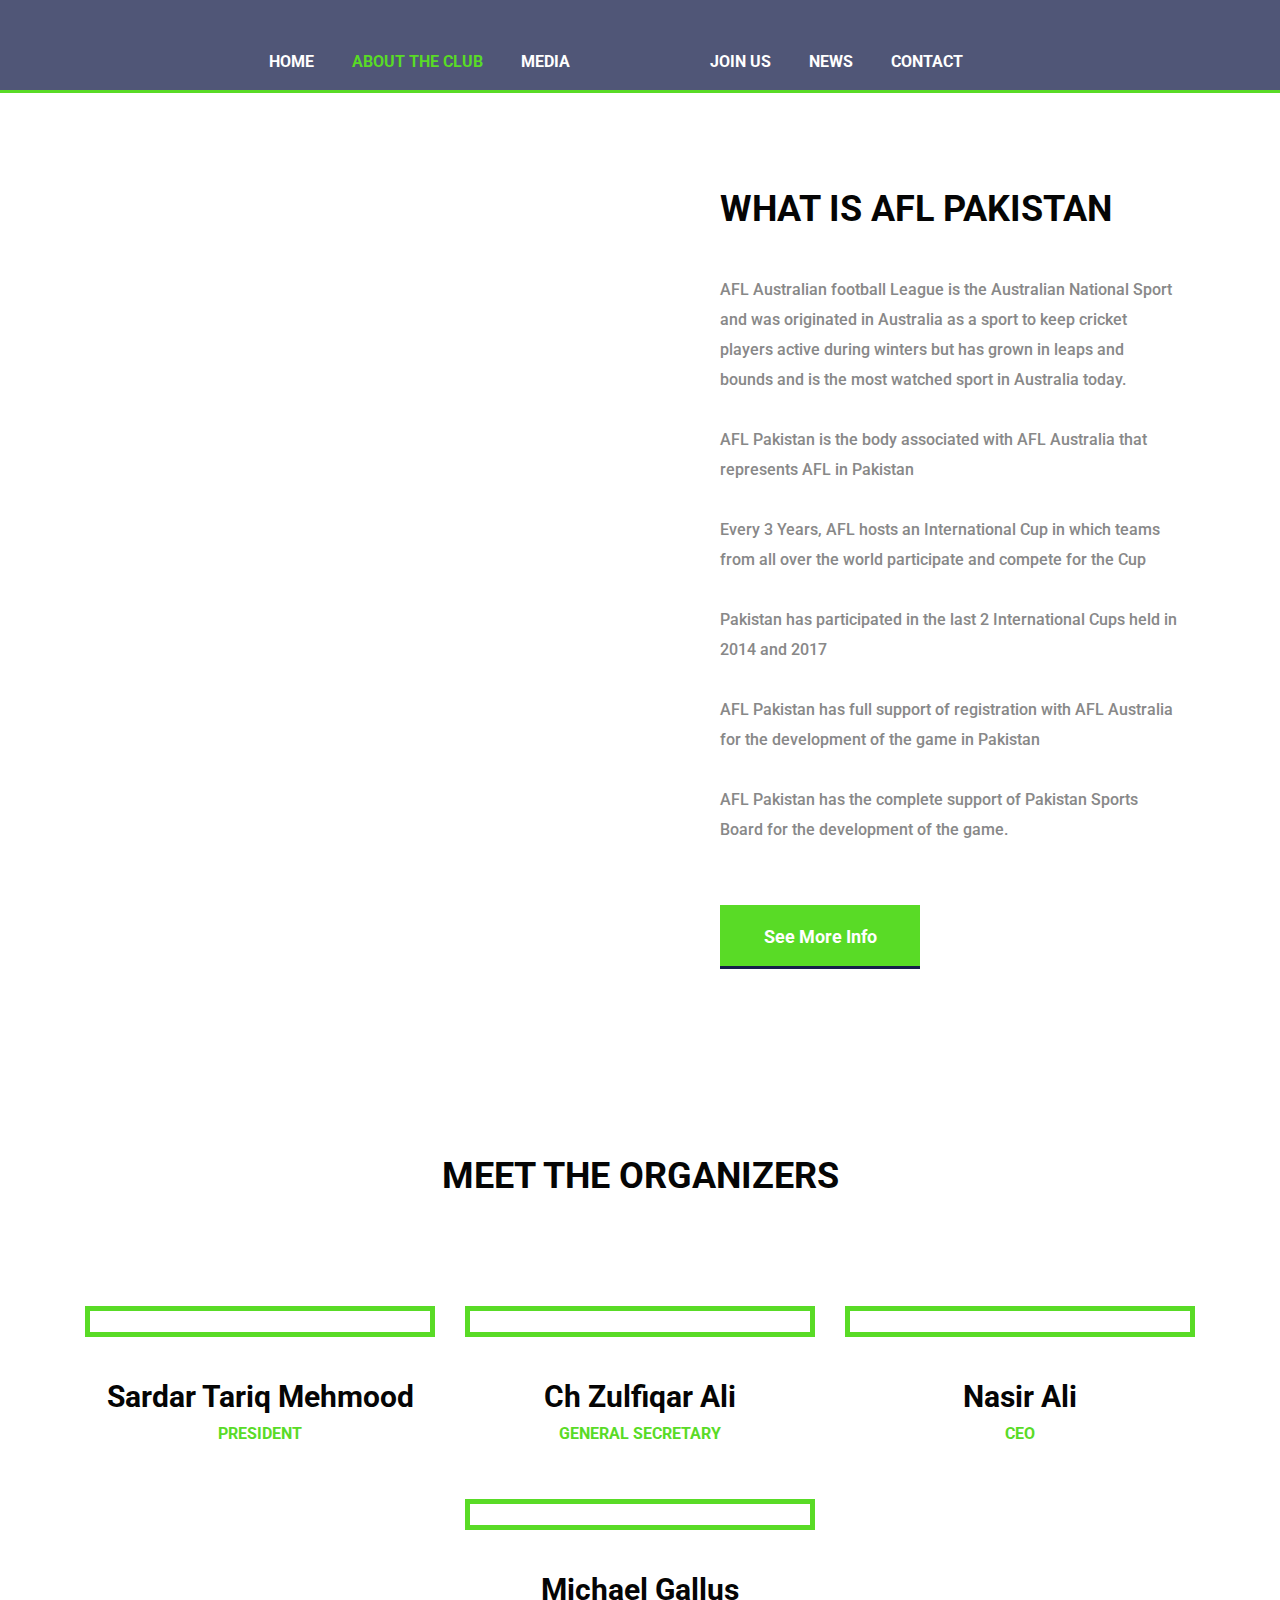
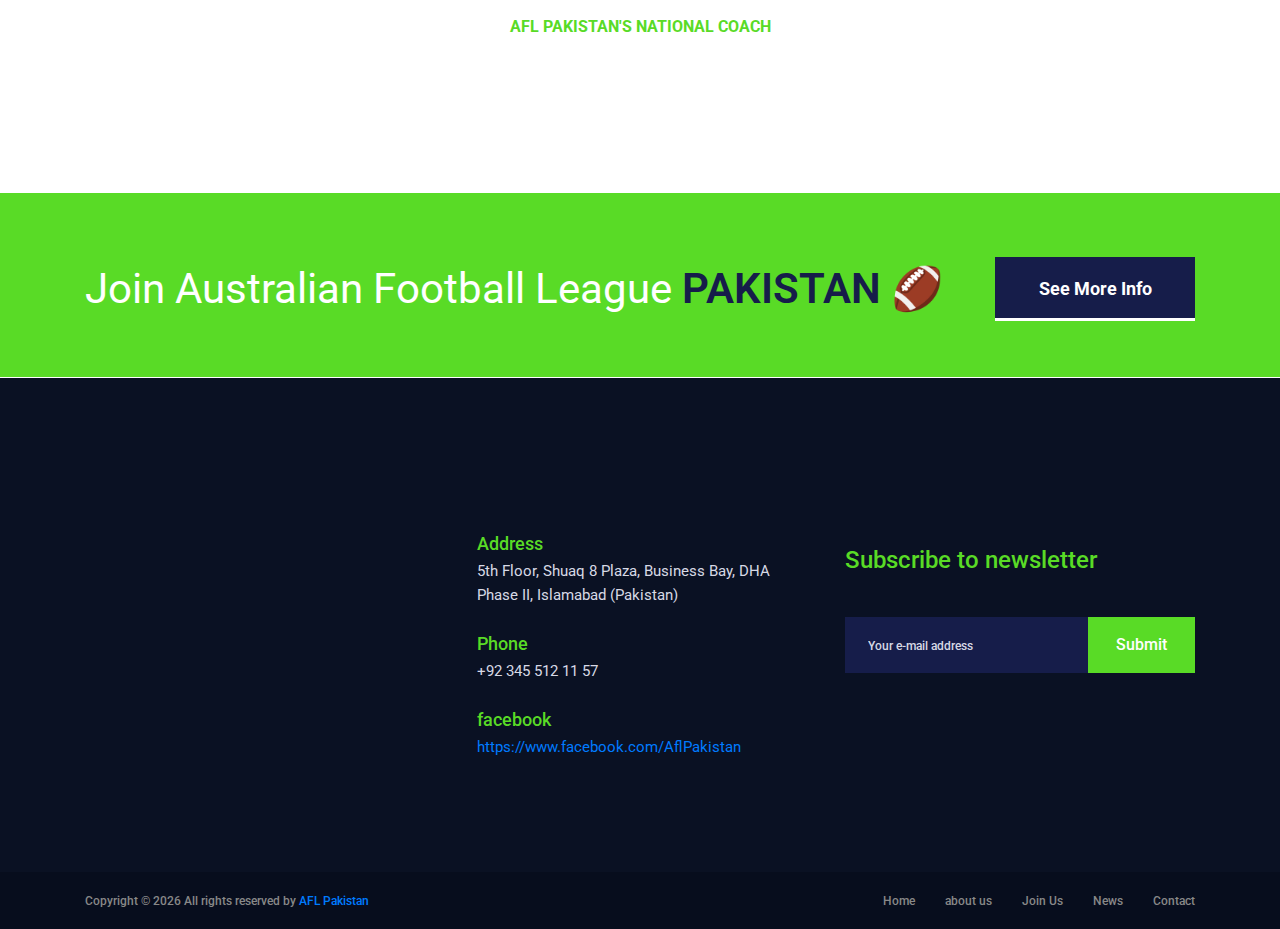
==== about.html @ e8c11c1a "files" ====
<!DOCTYPE html>
<html lang="en">
    <!-- Mirrored from preview.colorlib.com/theme/sportsteam/about.html by HTTrack Website Copier/3.x [XR&CO'2014], Mon, 10 Oct 2022 16:55:16 GMT -->

    <head>
        <title>About us | Pakistan Australian Football League</title>
        <meta charset="utf-8" />
        <meta http-equiv="X-UA-Compatible" content="IE=edge" />
        <meta name="description" content="Sports Team template project" />
        <meta name="viewport" content="width=device-width, initial-scale=1" />
        <link rel="stylesheet" type="text/css" href="styles/bootstrap-4.1.2/bootstrap.min.css" />
        <link href="plugins/font-awesome-4.7.0/css/font-awesome.min.css" rel="stylesheet" type="text/css" />
        <link rel="stylesheet" type="text/css" href="plugins/OwlCarousel2-2.3.4/owl.carousel.css" />
        <link rel="stylesheet" type="text/css" href="plugins/OwlCarousel2-2.3.4/owl.theme.default.css" />
        <link rel="stylesheet" type="text/css" href="plugins/OwlCarousel2-2.3.4/animate.css" />
        <link rel="stylesheet" type="text/css" href="styles/about.css" />
        <link rel="stylesheet" type="text/css" href="styles/about_responsive.css" />
        <script nonce="993f9130-88eb-4c44-8450-be09907231b8">
            ;(function (w, d) {
                !(function (a, e, t, r) {
                    a.zarazData = a.zarazData || {}
                    a.zarazData.executed = []
                    a.zaraz = {
                        deferred: [],
                        listeners: [],
                    }
                    a.zaraz.q = []
                    a.zaraz._f = function (e) {
                        return function () {
                            var t = Array.prototype.slice.call(arguments)
                            a.zaraz.q.push({
                                m: e,
                                a: t,
                            })
                        }
                    }
                    for (const e of ['track', 'set', 'debug']) a.zaraz[e] = a.zaraz._f(e)
                    a.zaraz.init = () => {
                        var t = e.getElementsByTagName(r)[0],
                            z = e.createElement(r),
                            n = e.getElementsByTagName('title')[0]
                        n && (a.zarazData.t = e.getElementsByTagName('title')[0].text)
                        a.zarazData.x = Math.random()
                        a.zarazData.w = a.screen.width
                        a.zarazData.h = a.screen.height
                        a.zarazData.j = a.innerHeight
                        a.zarazData.e = a.innerWidth
                        a.zarazData.l = a.location.href
                        a.zarazData.r = e.referrer
                        a.zarazData.k = a.screen.colorDepth
                        a.zarazData.n = e.characterSet
                        a.zarazData.o = new Date().getTimezoneOffset()
                        a.zarazData.q = []
                        for (; a.zaraz.q.length; ) {
                            const e = a.zaraz.q.shift()
                            a.zarazData.q.push(e)
                        }
                        z.defer = !0
                        for (const e of [localStorage, sessionStorage])
                            Object.keys(e || {})
                                .filter((a) => a.startsWith('_zaraz_'))
                                .forEach((t) => {
                                    try {
                                        a.zarazData['z_' + t.slice(7)] = JSON.parse(e.getItem(t))
                                    } catch {
                                        a.zarazData['z_' + t.slice(7)] = e.getItem(t)
                                    }
                                })
                        z.referrerPolicy = 'origin'
                        z.src = '../../cdn-cgi/zaraz/sd0d9.js?z=' + btoa(encodeURIComponent(JSON.stringify(a.zarazData)))
                        t.parentNode.insertBefore(z, t)
                    }
                    ;['complete', 'interactive'].includes(e.readyState) ? zaraz.init() : a.addEventListener('DOMContentLoaded', zaraz.init)
                })(w, d, 0, 'script')
            })
        </script>
    </head>

    <body>
        <div class="super_container">
            <header class="header position-absolute">
                <div class="header_content">
                    <div class="container">
                        <div class="row">
                            <div class="col">
                                <div class="main_nav_container_outer d-flex flex-row align-items-end justify-content-center trans_400">
                                    <nav class="main_nav">
                                        <div class="main_nav_container d-flex flex-row align-items-center justify-content-lg-start justify-content-center">
                                            <div>
                                                <div class="header_live">
                                                    <a href="#">
                                                        <div class="d-flex flex-row align-items-center justify-content-start">
                                                            <div>Lorem ipsum dolor sit amet, consectetur...</div>
                                                        </div>
                                                    </a>
                                                </div>
                                                <ul class="d-flex flex-row align-items-start justify-content-end">
                                                    <li><a href="index.html">home</a></li>
                                                    <li class="active"><a href="about.html">about the club</a></li>
                                                    <li><a href="media.html">media</a></li>
                                                </ul>
                                            </div>
                                            <div class="logo_container text-center">
                                                <div class="trans_200">
                                                    <a href="index.html"><img src="images/PAFL-logo.png" alt="" /></a>
                                                </div>
                                            </div>
                                            <div>
                                                <ul class="d-flex flex-row align-items-start justify-content-start">
                                                    <li><a href="join.html">Join Us</a></li>
                                                    <li><a href="blog.html">news</a></li>
                                                    <li><a href="contact.html">contact</a></li>
                                                </ul>
                                            </div>
                                        </div>
                                    </nav>
                                    <div class="hamburger">
                                        <i class="fa fa-bars trans_200"></i>
                                    </div>
                                </div>
                            </div>
                        </div>
                    </div>
                </div>
            </header>

            <div class="menu">
                <div class="menu_background">
                    <div class="menu_container d-flex flex-column align-items-end justify-content-start">
                        <div class="menu_close">x</div>
                        <div class="menu_user_area">
                            <ul class="d-flex flex-row align-items-start justify-content-end">
                                <li><a href="#">Sign up</a></li>
                                <li><a href="#">Sign in</a></li>
                            </ul>
                        </div>
                        <nav class="menu_nav">
                            <ul class="text-right">
                                <li><a href="index.html">home</a></li>
                                <li><a href="about.html">about the club</a></li>
                                <li><a href="media.html">media</a></li>
                                <li><a href="join.html">Join Us</a></li>
                                <li><a href="blog.html">news</a></li>
                                <li><a href="contact.html">contact</a></li>
                            </ul>
                        </nav>
                    </div>
                </div>
            </div>

            <div class="about mt-5">
                <div class="container pt-5">
                    <div class="row">
                        <div class="col-xl-6 order-xl-1 order-2">
                            <div class="about_image">
                                <div class="background_image" style="background-image: url(images/about\ image.jpeg); background-size: 100%"></div>
                                <img src="images/about image.jpeg" alt="" />
                            </div>
                        </div>

                        <div class="col-xl-6 order-xl-2 order-1">
                            <div class="about_content">
                                <div class="about_content_container">
                                    <div class="section_title_container">
                                        <div class="section_title">
                                            <h1>What is AFL Pakistan</h1>
                                        </div>
                                    </div>
                                    <div class="about_text">
                                        <p>AFL Australian football League is the Australian National Sport and was originated in Australia as a sport to keep cricket players active during winters but has grown in leaps and bounds and is the most watched sport in Australia today.</p>
                                        <p>AFL Pakistan is the body associated with AFL Australia that represents AFL in Pakistan</p>
                                        <p>Every 3 Years, AFL hosts an International Cup in which teams from all over the world participate and compete for the Cup</p>
                                        <p>Pakistan has participated in the last 2 International Cups held in 2014 and 2017</p>
                                        <p>AFL Pakistan has full support of registration with AFL Australia for the development of the game in Pakistan</p>
                                        <p>AFL Pakistan has the complete support of Pakistan Sports Board for the development of the game.</p>
                                    </div>
                                    <div class="button about_button"><a href="#">See More Info</a></div>
                                </div>
                            </div>
                        </div>
                    </div>
                </div>
            </div>

            <div class="team">
                <div class="container">
                    <div class="row">
                        <div class="col">
                            <div class="section_title_container text-center">
                                <div class="section_title">
                                    <h1>meet the organizers</h1>
                                </div>
                            </div>
                        </div>
                    </div>
                    <div class="row team_large_row justify-content-center">
                        <div class="col-lg-4">
                            <div class="team_large">
                                <div class="team_large_image" style="border: #59db26 solid 5px"><img src="images/President.jpeg" alt="" /></div>
                                <div class="team_large_content text-center">
                                    <div class="team_large_name"><a href="#">Sardar Tariq Mehmood </a></div>
                                    <div class="team_large_title">President</div>
                                </div>
                            </div>
                        </div>

                        <div class="col-lg-4">
                            <div class="team_large">
                                <div class="team_large_image" style="border: #59db26 solid 5px"><img src="images/Secretary.jpeg" alt="" /></div>
                                <div class="team_large_content text-center">
                                    <div class="team_large_name"><a href="#">Ch Zulfiqar Ali </a></div>
                                    <div class="team_large_title">General Secretary</div>
                                </div>
                            </div>
                        </div>
                        <div class="col-lg-4">
                            <div class="team_large">
                                <div class="team_large_image" style="border: #59db26 solid 5px"><img src="images/ceo.jpeg" alt="" /></div>
                                <div class="team_large_content text-center">
                                    <div class="team_large_name"><a href="#">Nasir Ali </a></div>
                                    <div class="team_large_title">CEO</div>
                                </div>
                            </div>
                        </div>
                        <div class="col-lg-4">
                            <div class="team_large">
                                <div class="team_large_image" style="border: #59db26 solid 5px"><img src="images/coch.jpeg" alt="" /></div>
                                <div class="team_large_content text-center">
                                    <div class="team_large_name"><a href="#">Michael Gallus</a></div>
                                    <div class="team_large_title">AFL Pakistan's National Coach</div>
                                </div>
                            </div>
                        </div>
                    </div>
                </div>
            </div>

            <div class="cta">
                <div class="container">
                    <div class="row">
                        <div class="col">
                            <div class="cta_content d-flex flex-md-row flex-column align-items-md-center align-items-start justify-content-start">
                                <div class="cta_text">Join Australian Football League <span>Pakistan 🏈</span></div>
                                <div class="cta_button button ml-md-auto"><a href="contact.html">See More Info</a></div>
                            </div>
                        </div>
                    </div>
                </div>
            </div>

            <footer class="footer">
                <div class="footer_container">
                    <div class="container">
                        <div class="row">
                            <div class="col-lg-4 order-lg-1 order-3">
                                <div class="footer_image d-flex flex-column align-items-lg-start align-items-center justify-content-end">
                                    <div><img src="images/football_PNG52778.png" alt="" /></div>
                                </div>
                            </div>
                            <div class="col-lg-4 order-lg-2 order-1">
                                <div class="footer_contact_info">
                                    <div class="footer_logo">
                                        <a href="#"><img width="200" src="images/PAFL-logo.png" alt="" /></a>
                                    </div>
                                    <div class="footer_contact_list">
                                        <ul>
                                            <li>
                                                <div>Address</div>
                                                <div>5th Floor, Shuaq 8 Plaza, Business Bay, DHA Phase II, Islamabad (Pakistan)</div>
                                            </li>
                                            <li>
                                                <div>Phone</div>
                                                <div>+92 345 512 11 57</div>
                                            </li>
                                            <li>
                                                <div>facebook</div>
                                                <div><a href="https://www.facebook.com/AflPakistan/" target="__blank">https://www.facebook.com/AflPakistan</a></div>
                                            </li>
                                        </ul>
                                    </div>
                                </div>
                            </div>
                            <div class="col-lg-4 order-lg-3 order-2">
                                <div class="newsletter">
                                    <div class="newsletter_title">Subscribe to newsletter</div>
                                    <div class="newsletter_form_container">
                                        <form action="#" class="newsletter_form" id="newsletter_form">
                                            <div class="d-flex flex-row align-items-start justify-content-start">
                                                <input type="email" class="newsletter_input" placeholder="Your e-mail address" required />
                                                <button class="newsletter_button">Submit</button>
                                            </div>
                                        </form>
                                        <div class="newsletter_text"></div>
                                    </div>
                                </div>
                            </div>
                        </div>
                    </div>
                </div>
                <div class="footer_bar">
                    <div class="container">
                        <div class="row">
                            <div class="col">
                                <div class="footer_bar_content d-flex flex-md-row flex-column align-items-md-center align-items-start justify-content-start">
                                    <div class="cr order-md-1 order-2">
                                        Copyright &copy;
                                        <script>
                                            document.write(new Date().getFullYear())
                                        </script>
                                        All rights reserved by
                                        <a href="#" target="_blank">AFL Pakistan</a>
                                    </div>
                                    <nav class="footer_nav ml-md-auto order-md-2 order-1">
                                        <ul class="d-flex flex-row align-items-start justify-content-start flex-wrap">
                                            <li><a href="index.html">Home</a></li>
                                            <li><a href="about.html">about us</a></li>
                                            <li><a href="join-us.html">Join Us</a></li>
                                            <li><a href="blog.html">News</a></li>
                                            <li><a href="contact.html">Contact</a></li>
                                        </ul>
                                    </nav>
                                </div>
                            </div>
                        </div>
                    </div>
                </div>
            </footer>
        </div>
        <script src="js/jquery-3.3.1.min.js"></script>
        <script src="styles/bootstrap-4.1.2/popper.js"></script>
        <script src="styles/bootstrap-4.1.2/bootstrap.min.js"></script>
        <script src="plugins/greensock/TweenMax.min.js"></script>
        <script src="plugins/greensock/TimelineMax.min.js"></script>
        <script src="plugins/scrollmagic/ScrollMagic.min.js"></script>
        <script src="plugins/greensock/animation.gsap.min.js"></script>
        <script src="plugins/greensock/ScrollToPlugin.min.js"></script>
        <script src="plugins/OwlCarousel2-2.3.4/owl.carousel.js"></script>
        <script src="plugins/easing/easing.js"></script>
        <script src="plugins/progressbar/progressbar.min.js"></script>
        <script src="plugins/parallax-js-master/parallax.min.js"></script>
        <script src="js/about.js"></script>
    </body>

    <!-- Mirrored from preview.colorlib.com/theme/sportsteam/about.html by HTTrack Website Copier/3.x [XR&CO'2014], Mon, 10 Oct 2022 16:55:28 GMT -->
</html>
---- styles/about.css ----
@charset "utf-8";
/* CSS Document */

/******************************

[Table of Contents]

1. Fonts
2. Body and some general stuff
3. Header
4. Menu
5. Home
6. About
7. Team
8. Testimonials
9. CTA
10. Footer


******************************/

/***********
1. Fonts
***********/

@import url('https://fonts.googleapis.com/css?family=Bevan|Roboto:300,400,500,700,900');

/*********************************
2. Body and some general stuff
*********************************/

* {
    margin: 0;
    padding: 0;
    -webkit-font-smoothing: antialiased;
    -webkit-text-shadow: rgba(0, 0, 0, 0.01) 0 0 1px;
    text-shadow: rgba(0, 0, 0, 0.01) 0 0 1px;
}
body {
    font-family: 'Roboto', sans-serif;
    font-size: 14px;
    font-weight: 400;
    background: #ffffff;
    color: #a5a5a5;
}
div {
    display: block;
    position: relative;
    -webkit-box-sizing: border-box;
    -moz-box-sizing: border-box;
    box-sizing: border-box;
}
ul {
    list-style: none;
    margin-bottom: 0px;
}
p {
    font-family: 'Roboto', sans-serif;
    font-size: 16px;
    line-height: 1.875;
    font-weight: 500;
    color: #888888;
    -webkit-font-smoothing: antialiased;
    -webkit-text-shadow: rgba(0, 0, 0, 0.01) 0 0 1px;
    text-shadow: rgba(0, 0, 0, 0.01) 0 0 1px;
}
p a {
    display: inline;
    position: relative;
    color: inherit;
    border-bottom: solid 1px #59db26;
    -webkit-transition: all 200ms ease;
    -moz-transition: all 200ms ease;
    -ms-transition: all 200ms ease;
    -o-transition: all 200ms ease;
    transition: all 200ms ease;
}
p:last-of-type {
    margin-bottom: 0;
}
a {
    -webkit-transition: all 200ms ease;
    -moz-transition: all 200ms ease;
    -ms-transition: all 200ms ease;
    -o-transition: all 200ms ease;
    transition: all 200ms ease;
}
a,
a:hover,
a:visited,
a:active,
a:link {
    text-decoration: none;
    -webkit-font-smoothing: antialiased;
    -webkit-text-shadow: rgba(0, 0, 0, 0.01) 0 0 1px;
    text-shadow: rgba(0, 0, 0, 0.01) 0 0 1px;
}
a:hover {
    color: #59db26;
}
::selection {
    background: #59db26;
    color: #ffffff;
}
p::selection {
}
h1 {
    font-size: 48px;
}
h2 {
    font-size: 36px;
}
h3 {
    font-size: 24px;
}
h4 {
    font-size: 18px;
}
h5 {
    font-size: 14px;
}
h1,
h2,
h3,
h4,
h5,
h6 {
    font-family: 'Roboto', sans-serif;
    -webkit-font-smoothing: antialiased;
    -webkit-text-shadow: rgba(0, 0, 0, 0.01) 0 0 1px;
    text-shadow: rgba(0, 0, 0, 0.01) 0 0 1px;
    line-height: 1.2;
}
h1::selection,
h2::selection,
h3::selection,
h4::selection,
h5::selection,
h6::selection {
}
img {
    max-width: 100%;
}
button:active {
    outline: none;
}
.form-control {
    color: #db5246;
}
section {
    display: block;
    position: relative;
    box-sizing: border-box;
}
.clear {
    clear: both;
}
.clearfix::before,
.clearfix::after {
    content: '';
    display: table;
}
.clearfix::after {
    clear: both;
}
.clearfix {
    zoom: 1;
}
.float_left {
    float: left;
}
.float_right {
    float: right;
}
.trans_200 {
    -webkit-transition: all 200ms ease;
    -moz-transition: all 200ms ease;
    -ms-transition: all 200ms ease;
    -o-transition: all 200ms ease;
    transition: all 200ms ease;
}
.trans_300 {
    -webkit-transition: all 300ms ease;
    -moz-transition: all 300ms ease;
    -ms-transition: all 300ms ease;
    -o-transition: all 300ms ease;
    transition: all 300ms ease;
}
.trans_400 {
    -webkit-transition: all 400ms ease;
    -moz-transition: all 400ms ease;
    -ms-transition: all 400ms ease;
    -o-transition: all 400ms ease;
    transition: all 400ms ease;
}
.trans_500 {
    -webkit-transition: all 500ms ease;
    -moz-transition: all 500ms ease;
    -ms-transition: all 500ms ease;
    -o-transition: all 500ms ease;
    transition: all 500ms ease;
}
.fill_height {
    height: 100%;
}
.super_container {
    width: 100%;
    overflow: hidden;
}
.prlx_parent {
    overflow: hidden;
}
.prlx {
    height: 130% !important;
}
.parallax-window {
    min-height: 400px;
    background: transparent;
}
.parallax_background {
    position: absolute;
    top: 0;
    left: 0;
    width: 100%;
    height: 100%;
}
.background_image {
    position: absolute;
    top: 0;
    left: 0;
    width: 100%;
    height: 100%;
    background-repeat: no-repeat;
    background-size: cover;
    background-position: center center;
}
.nopadding {
    padding: 0px !important;
}
.owl-carousel,
.owl-carousel .owl-stage-outer,
.owl-carousel .owl-stage,
.owl-carousel .owl-item {
    height: 100%;
}
.slide {
    height: 100%;
}
.section_title h1 {
    font-size: 36px;
    font-weight: 700;
    text-transform: uppercase;
    color: #050505;
    line-height: 1.2;
}
.section_title.light h1 {
    color: #ffffff;
}
.section_subtitle {
    font-size: 16px;
    font-weight: 500;
    color: #b5b5b5;
    line-height: 1.2;
    margin-top: -4px;
}
.button {
    display: inline-block;
    width: 200px;
    height: 64px;
    background: #59db26;
    text-align: center;
}
.button::after {
    display: block;
    position: absolute;
    bottom: 0;
    left: 0;
    width: 100%;
    height: 3px;
    background: #161d4a;
    content: '';
    z-index: 0;
    -webkit-transition: all 200ms ease;
    -moz-transition: all 200ms ease;
    -ms-transition: all 200ms ease;
    -o-transition: all 200ms ease;
    transition: all 200ms ease;
}
.button:hover::after {
    height: 100%;
}
.button a {
    display: block;
    position: relative;
    width: 100%;
    height: 100%;
    line-height: 64px;
    font-size: 18px;
    font-weight: 700;
    color: #ffffff;
    z-index: 1;
}

/*********************************
3. Header
*********************************/

.header {
    display: block;
    position: fixed;
    top: 0;
    left: 0;
    width: 100%;
    background: rgba(22, 29, 74, 0.75);
    z-index: 100;
    border-bottom: solid 3px #59db26;
}
.header_content {
    width: 100%;
}
.main_nav_container_outer {
    width: 100%;
    height: 90px;
}
.header.scrolled .main_nav_container_outer {
    height: 110px;
}
.header.scrolled .logo_container > div {
    top: -40px;
    width: 170px;
}
.header_bar {
    position: absolute;
    top: 0;
    left: 0;
    width: 100%;
    background: rgba(28, 36, 93, 0.75);
}
.header_bar_content {
    height: 40px;
}
.header_links ul li:not(:last-of-type)::after {
    display: inline-block;
    content: '|';
    margin-left: 8px;
    margin-right: 8px;
    font-size: 12px;
    font-weight: 500;
    color: #59db26;
}
.header_links ul li a {
    font-size: 12px;
    font-weight: 500;
    color: #ffffff;
}
.header_links ul li:first-child a {
    color: #59db26;
}
.header_links ul li a:hover {
    color: #59db26;
}
.user_area {
    margin-left: 48px;
}
.user_area ul li:not(:last-of-type)::after {
    display: inline-block;
    content: '/';
    font-size: 12px;
    font-weight: 500;
    color: #ffffff;
    margin-left: 3px;
    margin-right: 3px;
}
.user_area ul li a {
    font-size: 12px;
    font-weight: 500;
    color: #ffffff;
}
.user_area ul li a:hover {
    color: #59db26;
}
.header_live a > div > div:first-child {
    -webkit-flex: 0 0 auto;
    flex: 0 0 auto;
    width: 54px;
    height: 22px;
    background: #ff0410;
    line-height: 22px;
    text-align: center;
    font-size: 14px;
    font-weight: 700;
    color: #ffffff;
    text-transform: uppercase;
}
.header_live a > div > div:last-child {
    padding-left: 16px;
    font-size: 12px;
    font-weight: 500;
    color: #ffffff;
    -webkit-transition: all 200ms ease;
    -moz-transition: all 200ms ease;
    -ms-transition: all 200ms ease;
    -o-transition: all 200ms ease;
    transition: all 200ms ease;
}
.header_live a:hover > div > div:last-child {
    color: #59db26;
}
.main_nav {
    width: 100%;
    padding-bottom: 16px;
}
.main_nav_container > div:not(:nth-child(2)) {
    width: calc((100% - 140px) / 2);
}
.main_nav ul li:not(:last-of-type) {
    margin-right: 38px;
}
.main_nav ul li:nth-child(3) {
    margin-right: 0;
}
.main_nav ul li a {
    font-size: 16px;
    font-weight: 700;
    color: #ffffff;
    text-transform: uppercase;
}
.main_nav ul li a:hover,
.main_nav ul li.active a {
    color: #59db26;
}
.main_nav_container .header_live {
    display: none;
}
.logo_container {
    width: 140px;
    margin-right: 0px;
}
.logo_container a {
    display: block;
    position: relative;
    width: 100%;
}
.logo_container > div {
    position: absolute;
    top: -60px;
    left: 50%;
    -webkit-transform: translateX(-50%);
    -moz-transform: translateX(-50%);
    -ms-transform: translateX(-50%);
    -o-transform: translateX(-50%);
    transform: translateX(-50%);
    width: 100%;
    text-align: center;
}
.hamburger {
    display: none;
    position: absolute;
    bottom: 15px;
    right: 0px;
    cursor: pointer;
}
.hamburger i {
    font-size: 22px;
    color: #ffffff;
}
.hamburger:hover i {
    color: #59db26;
}

/*********************************
4. Menu
*********************************/

.menu {
    position: fixed;
    top: 0;
    left: 0;
    width: 100vw;
    height: 100vh;
    background: rgba(10, 17, 35, 0.55);
    z-index: 101;
    visibility: hidden;
    opacity: 0;
    -webkit-transition: all 400ms ease;
    -moz-transition: all 400ms ease;
    -ms-transition: all 400ms ease;
    -o-transition: all 400ms ease;
    transition: all 400ms ease;
}
.menu.active {
    visibility: visible;
    opacity: 1;
}
.menu_background {
    position: absolute;
    top: 0;
    right: -65%;
    width: 65%;
    height: 100%;
    background: #0a1123;
    padding-right: 93px;
    border-left: solid 2px #59db26;
    transform-origin: bottom right;
    -webkit-transform: skew(-12deg);
    -moz-transform: skew(-12deg);
    -ms-transform: skew(-12deg);
    -o-transform: skew(-12deg);
    transform: skew(-12deg);
    -webkit-transition: all 400ms ease;
    -moz-transition: all 400ms ease;
    -ms-transition: all 400ms ease;
    -o-transition: all 400ms ease;
    transition: all 400ms ease;
}
.menu.active .menu_background {
    right: 0%;
}
.menu_container {
    width: 100%;
    height: 100%;
    padding-right: 40px;
    padding-top: 124px;
    -webkit-transform: skew(12deg);
    -moz-transform: skew(12deg);
    -ms-transform: skew(12deg);
    -o-transform: skew(12deg);
    transform: skew(12deg);
}
.menu_close {
    position: absolute;
    top: 19px;
    right: 40px;
    font-size: 12px;
    font-weight: 700;
    color: #ffffff;
    text-transform: uppercase;
    cursor: pointer;
}
.menu_nav ul li {
    -webkit-transform: translateX(100px);
    -moz-transform: translateX(100px);
    -ms-transform: translateX(100px);
    -o-transform: translateX(100px);
    transform: translateX(100px);
    opacity: 0;
    -webkit-transition: all 600ms ease;
    -moz-transition: all 600ms ease;
    -ms-transition: all 600ms ease;
    -o-transition: all 600ms ease;
    transition: all 600ms ease;
}
.menu_nav ul li:first-of-type {
    -webkit-transition-delay: 100ms;
    transition-delay: 100ms;
}
.menu_nav ul li:nth-child(2) {
    -webkit-transition-delay: 170ms;
    transition-delay: 170ms;
}
.menu_nav ul li:nth-child(3) {
    -webkit-transition-delay: 240ms;
    transition-delay: 240ms;
}
.menu_nav ul li:nth-child(4) {
    -webkit-transition-delay: 310ms;
    transition-delay: 310ms;
}
.menu_nav ul li:nth-child(5) {
    -webkit-transition-delay: 380ms;
    transition-delay: 380ms;
}
.menu_nav ul li:nth-child(6) {
    -webkit-transition-delay: 450ms;
    transition-delay: 450ms;
}
.menu.active .menu_nav ul li {
    -webkit-transform: none;
    -moz-transform: none;
    -ms-transform: none;
    -o-transform: none;
    transform: none;
    opacity: 1;
}
.menu_nav ul li a {
    font-size: 24px;
    color: #ffffff;
    font-weight: 900;
    text-transform: uppercase;
}
.menu_nav ul li a:hover,
.menu_close:hover {
    color: #59db26;
}
.menu_user_area {
    display: none;
    border-bottom: solid 1px #59db26;
}
.menu_user_area ul li:not(:last-of-type)::after {
    display: inline-block;
    content: '/';
    font-size: 12px;
    font-weight: 500;
    color: #ffffff;
    margin-left: 3px;
    margin-right: 3px;
}
.menu_user_area ul li a {
    font-size: 12px;
    font-weight: 500;
    color: #ffffff;
}
.menu_user_area ul li a:hover {
    color: #59db26;
}
.menu_links {
    position: absolute;
    right: 40px;
    bottom: 20px;
}
.menu_links ul li:not(:last-of-type)::after {
    display: inline-block;
    content: '|';
    margin-left: 8px;
    margin-right: 8px;
    font-size: 12px;
    font-weight: 500;
    color: #59db26;
}
.menu_links ul li a {
    font-size: 12px;
    font-weight: 500;
    color: #ffffff;
}
.menu_links ul li:first-child a {
    color: #59db26;
}
.menu_links ul li a:hover {
    color: #59db26;
}

/*********************************
5. Home
*********************************/

.home {
    height: 548px;
}
.home_text {
    font-size: 60px;
    color: #ffffff;
    font-weight: 700;
    line-height: 1.2;
}
.home_text span {
    color: #59db26;
}

/*********************************
6. About
*********************************/

.about {
    background: #ffffff;
}
.about .container {
    padding-left: 0;
    padding-right: 0;
    max-width: 100%;
}
.about .container .row {
    margin-left: 0;
    margin-right: 0;
}
.about .container .row > div[class^='col'] {
    padding-left: 0;
    padding-right: 0;
}
.about_image {
    height: 100%;
}
.about_image img {
    display: none;
}
.about_content {
    padding-top: 92px;
    padding-bottom: 86px;
    padding-left: 112px;
    padding-right: 100px;
}
.about_content_container {
    max-width: 690px;
}
.about_title {
    font-size: 24px;
    font-weight: 700;
    color: #888888;
    text-transform: uppercase;
    line-height: 1.2;
    margin-top: 13px;
}
.about_subtitle {
    font-size: 16px;
    font-weight: 500;
    color: #b5b5b5;
    margin-top: 3px;
}
.about_text {
    margin-top: 44px;
}
.about_text p:not(:last-of-type) {
    margin-bottom: 30px;
}
.about_button {
    margin-top: 60px;
}

/*********************************
7. Team
*********************************/

.team {
    background: #ffffff;
    padding-top: 100px;
    padding-bottom: 100px;
}
.team_large_row {
    margin-top: 100px;
}
.team_large {
    margin-bottom: 30px;
}
.team_large_content {
    padding-top: 42px;
    padding-left: 20px;
    padding-right: 20px;
    padding-bottom: 23px;
}
.team_large_name a {
    font-size: 30px;
    font-weight: 700;
    color: #050505;
    line-height: 1.2;
}
.team_large_name a:hover {
    color: #59db26;
}
.team_large_title {
    font-size: 16px;
    font-weight: 700;
    color: #59db26;
    text-transform: uppercase;
    margin-top: 7px;
}
.team_large_text {
    margin-top: 13px;
}
.team_large_history {
    margin-top: 29px;
}
.team_large_history,
.team_large_history a {
    font-size: 16px;
    font-weight: 700;
    color: #161d4a;
}
.team_large_history span {
    margin-right: 21px;
}
.team_large_history a:hover {
    color: #59db26;
}
.team_small_row {
    margin-top: 43px;
}
.team_small {
    margin-bottom: 30px;
}
.team_small_image {
    width: 160px;
    height: 160px;
    position: relative;
}
.team_small_image a {
    display: block;
    position: relative;
    height: 100%;
}
.team_small_image > div {
    position: absolute;
    top: 8px;
    left: -21px;
    width: 54px;
    height: 54px;
    border-radius: 50%;
    line-height: 54px;
    text-align: center;
    font-size: 30px;
    font-weight: 700;
    color: #59db26;
    background: #161d4a;
    z-index: 1;
}
.team_small_image::after {
    display: block;
    position: absolute;
    top: 0;
    left: 0;
    width: 100%;
    height: 100%;
    background: rgba(22, 29, 74, 0.75);
    content: '';
    visibility: hidden;
    opacity: 0;
    pointer-events: none;
    -webkit-transition: all 200ms ease;
    -moz-transition: all 200ms ease;
    -ms-transition: all 200ms ease;
    -o-transition: all 200ms ease;
    transition: all 200ms ease;
}
.team_small_image:hover::after {
    visibility: visible;
    opacity: 1;
}
.team_small_content {
    padding-top: 30px;
    padding-bottom: 24px;
}
.team_small_name a {
    font-size: 24px;
    font-weight: 700;
    color: #050505;
    line-height: 1.2;
}
.team_small_name a:hover {
    color: #59db26;
}
.team_small_title {
    font-size: 14px;
    font-weight: 700;
    color: #59db26;
    text-transform: uppercase;
    margin-top: 8px;
}
.team_button {
    margin-top: 40px;
}

/*********************************
8. Testimonials
*********************************/

.testimonials {
    padding-top: 99px;
    padding-bottom: 75px;
}
.test_overlay {
    position: absolute;
    top: 0;
    left: 0;
    width: 100%;
    height: 100%;
    background: rgba(237, 240, 244, 0.9);
}
.testimonials_slider_container {
    margin-top: 69px;
    padding-left: 15px;
    padding-right: 15px;
}
.test_item {
    padding-bottom: 22px;
}
.test_text p {
    font-style: italic;
}
.test_image {
    width: 59px;
    height: 59px;
    border-radius: 50%;
    overflow: hidden;
    margin-left: auto;
    margin-right: auto;
    margin-top: 43px;
}
.test_name {
    margin-top: 16px;
}
.test_name a,
.test_name span {
    font-size: 18px;
    font-weight: 500;
    color: #161d4a;
}
.test_name a:hover {
    color: #59db26;
}

/*********************************
9. CTA
*********************************/

.cta {
    background: #59db26;
    border-top: solid 1px #ffffff;
    border-bottom: solid 1px #ffffff;
    padding-top: 64px;
    padding-bottom: 56px;
}
.cta_text {
    font-size: 42px;
    color: #ffffff;
    font-weight: 400;
    line-height: 1.2;
}
.cta_text span {
    color: #161d4a;
    font-weight: 600;
    text-transform: uppercase;
}
.cta_button {
    background: #161d4a;
    text-align: center;
}
.cta_button::after {
    background: #ffffff;
}
.cta_button:hover a {
    color: #161d4a;
}

/*********************************
10. Footer
*********************************/

.footer {
    display: block;
    width: 100%;
}
.footer_container {
    background: #0a1123;
}
.footer_image {
    position: absolute;
    right: 0;
    bottom: 0;
    width: calc(100% + 12px);
    height: 100%;
}
.footer_logo {
    margin-left: -6px;
}
.footer_contact_info {
    padding-top: 93px;
    padding-bottom: 113px;
}
.footer_contact_list {
    padding-left: 12px;
    margin-top: 38px;
}
.footer_contact_list ul li {
    padding-right: 10px;
}
.footer_contact_list ul li > div:first-child {
    width: 86px;
    -webkit-flex: 0 0 auto;
    flex: 0 0 auto;
    font-size: 18px;
    font-weight: 500;
    color: #59db26;
}
.footer_contact_list ul li > div:last-child {
    font-size: 15px;
    font-weight: 400;
    color: #d7d9e5;
    line-height: 1.6;
    margin-top: 2px;
}
.footer_contact_list ul li:not(:last-of-type) {
    margin-bottom: 23px;
}
.newsletter {
    padding-top: 168px;
    padding-bottom: 113px;
}
.newsletter_title {
    font-size: 24px;
    font-weight: 500;
    color: #59db26;
    line-height: 1.2;
}
.newsletter_form_container {
    margin-top: 42px;
}
.newsletter_form {
    display: block;
    position: relative;
}
.newsletter_input {
    display: block;
    width: calc(100% - 107px);
    height: 56px;
    background: #161d4a;
    border: none;
    outline: none;
    padding-left: 23px;
    color: #ffffff;
}
.newsletter_button {
    width: 107px;
    height: 56px;
    background: #59db26;
    border: none;
    outline: none;
    cursor: pointer;
    color: #ffffff;
    font-size: 16px;
    font-weight: 500;
}
.newsletter_input::-webkit-input-placeholder {
    font-size: 12px !important;
    font-weight: 500 !important;
    color: #d7d9e5 !important;
}
.newsletter_input:-moz-placeholder {
    font-size: 12px !important;
    font-weight: 500 !important;
    color: #d7d9e5 !important;
}
.newsletter_input::-moz-placeholder {
    font-size: 12px !important;
    font-weight: 500 !important;
    color: #d7d9e5 !important;
}
.newsletter_input:-ms-input-placeholder {
    font-size: 12px !important;
    font-weight: 500 !important;
    color: #d7d9e5 !important;
}
.newsletter_input::input-placeholder {
    font-size: 12px !important;
    font-weight: 500 !important;
    color: #d7d9e5 !important;
}
.newsletter_text {
    margin-top: 14px;
    padding-left: 6px;
}
.newsletter_text p {
    font-size: 12px;
    font-style: italic;
    color: rgba(136, 136, 136, 0.41);
}
.footer_bar {
    background: #070d1d;
}
.footer_bar_content {
    height: 57px;
}
.cr {
    font-size: 12px;
    font-weight: 500;
    color: #888888;
}
.footer_nav ul li:not(:last-of-type) {
    margin-right: 30px;
}
.footer_nav ul li a {
    font-size: 12px;
    font-weight: 500;
    color: #888888;
}
.footer_nav ul li a:hover {
    color: #59db26;
}
---- styles/about_responsive.css ----
@charset "utf-8";
/* CSS Document */

/******************************

[Table of Contents]

1. 1600px
2. 1440px
3. 1280px
4. 1199px
5. 1024px
6. 991px
7. 959px
8. 880px
9. 768px
10. 767px
11. 539px
12. 479px
13. 400px

******************************/

/************
1. 1600px
************/

@media only screen and (max-width: 1600px)
{
	.about_content
	{
		padding-left: 80px;
	}
}

/************
2. 1440px
************/

@media only screen and (max-width: 1440px)
{
	
}

/************
3. 1380px
************/

@media only screen and (max-width: 1380px)
{
	
}

/************
3. 1280px
************/

@media only screen and (max-width: 1280px)
{
	
}

/************
4. 1199px
************/

@media only screen and (max-width: 1199px)
{
	.custom_lists_col
	{
		margin-top: 100px;
	}
	.about .container
	{
		padding-left: 15px;
		padding-right: 15px;
		max-width: 960px;
	}
	.about .container .row
	{
		margin-left: -15px;
		margin-right: -15px;
	}
	.about .container .row > div[class^='col']
	{
		padding-left: 15px;
		padding-right: 15px;
	}
	.about_content
	{
		padding-left: 0;
	}
	.about_content_container
	{
		max-width: 100%;
	}
	.about_image .background_image
	{
		display: none;
	}
	.about_image img
	{
		display: block;
	}
	.cta_text
	{
		font-size: 36px;
	}
}

/************
4. 1100px
************/

@media only screen and (max-width: 1100px)
{
	
}

/************
5. 1024px
************/

@media only screen and (max-width: 1024px)
{
	
}

/************
6. 991px
************/

@media only screen and (max-width: 991px)
{
	.main_nav_container_outer
	{
		height: 124px;
	}
	.main_nav_container > div:not(:nth-child(2)) ul
	{
		display: none !important;
	}
	.logo_container
	{
		width: 180px;
	}
	.header_live a > div > div:last-child
	{
		display: none;
	}
	.hamburger
	{
		display: block;
	}
	.about .container
	{
		max-width: 720px;
	}
	.about_content
	{
		padding-right: 0;
	}
	.footer_image
	{
		position: relative;
		right: auto;
		bottom: auto;
		width: 100%;
	}
	.footer_contact_info
	{
		padding-bottom: 0;
	}
	.newsletter
	{
		padding-top: 100px;
		padding-bottom: 0;
	}
	.footer_image
	{
		padding-top: 100px;
	}
}

/************
7. 959px
************/

@media only screen and (max-width: 959px)
{
	
}

/************
8. 880px
************/

@media only screen and (max-width: 880px)
{
	
}

/************
9. 768px
************/

@media only screen and (max-width: 768px)
{
	
}

/************
10. 767px
************/

@media only screen and (max-width: 767px)
{
	.menu_background
	{
		right: -80%;
		width: 80%;
	}
	.home_text
	{
		font-size: 48px;
	}
	.header_bar_content
	{
		height: 30px;
	}
	.header_live a > div > div:first-child
	{
		width: 47px;
		height: 20px;
		line-height: 20px;
		font-size: 12px;
	}
	.user_area
	{
		margin-left: 23px;
	}
	.logo_container
	{
		width: 140px;
	}
	.main_nav_container_outer
	{
		height: 107px;
	}
	.about .container
	{
		max-width: 540px;
	}
	.cta_button
	{
		margin-top: 21px;
	}
	.footer_bar_content
	{
		height: auto;
		padding-top: 30px;
		padding-bottom: 30px;
	}
	.cr
	{
		margin-top: 10px;
	}
}

/************
11. 575px
************/

@media only screen and (max-width: 575px)
{
	p
	{
		font-size: 14px;
	}
	.menu_background
	{
		width: 100%;
		transform-origin: bottom right;
		-webkit-transform: none;
		-moz-transform: none;
		-ms-transform: none;
		-o-transform: none;
		transform: none;
	}
	.header_bar
	{
		display: none;
	}
	.main_nav_container_outer
	{
		height: 90px;
	}
	.header.scrolled .main_nav_container_outer
	{
		height: 90px;
	}
	.header.scrolled .logo_container > div
	{
		top: -60px;
		width: 140px;
	}
	.hamburger
	{
		bottom: 30px;
	}
	.menu_background
	{
		padding-right: 0;
	}
	.menu_container
	{
		-webkit-transform: none;
		-moz-transform: none;
		-ms-transform: none;
		-o-transform: none;
		transform: none;
	}
	.menu_user_area
	{
		display: block;
	}
	.menu_nav
	{
		margin-top: 50px;
	}
	.main_nav_container > div:not(:nth-child(2))
	{
		width: calc((100% - 140px) / 2);
	}
	.main_nav_container .header_live
	{
		display: block;
		-webkit-transform: translateY(-18px);
		-moz-transform: translateY(-18px);
		-ms-transform: translateY(-18px);
		-o-transform: translateY(-18px);
		transform: translateY(-18px);
	}
	.home
	{
		height: 350px;
		padding-bottom: 102px;
	}
	.home_text
	{
		font-size: 36px;
	}
	.button
	{
		width: 150px;
		height: 54px;
	}
	.button a
	{
		font-size: 12px;
		line-height: 52px;
	}
	.custom_list_title_container
	{
		padding-left: 30px;
	}
	.custom_list_a ul li
	{
		padding-left: 15px;
		padding-right: 20px;
	}
	.custom_list_title a
	{
		font-size: 16px;
	}
	.custom_list_link
	{
		width: 90px;
		height: 38px;
	}
	.custom_list_link a
	{
		font-size: 14px;
		line-height: 38px;
	}
	.about .container
	{
		max-width: 100%;
	}
	.team_small
	{
		padding-left: 15px;
	}
	.team_small_image
	{
		max-width: 166px;
	}
	.team_small_content
	{
		padding-left: 30px;
	}
}

/************
11. 539px
************/

@media only screen and (max-width: 539px)
{
	
}

/************
12. 480px
************/

@media only screen and (max-width: 480px)
{
	
}

/************
13. 479px
************/

@media only screen and (max-width: 479px)
{
	
}

/************
14. 400px
************/

@media only screen and (max-width: 400px)
{
	
}
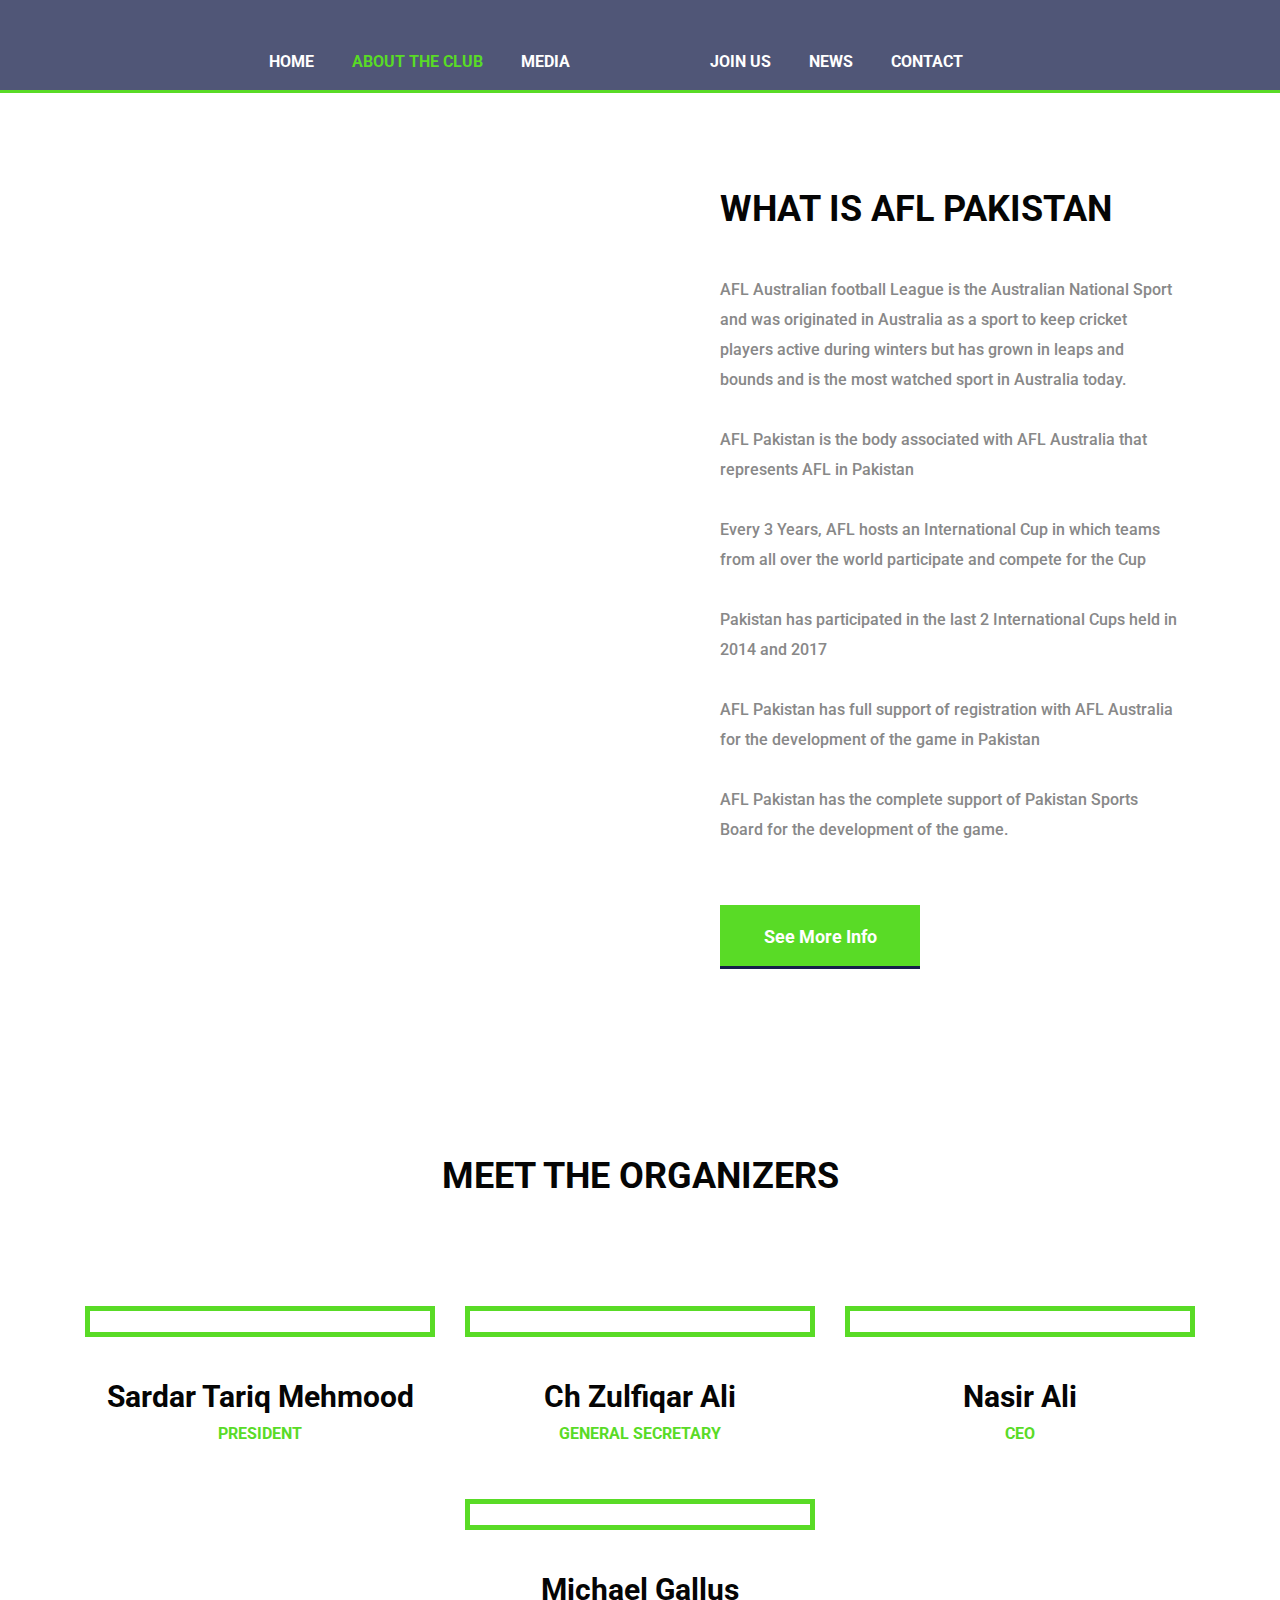
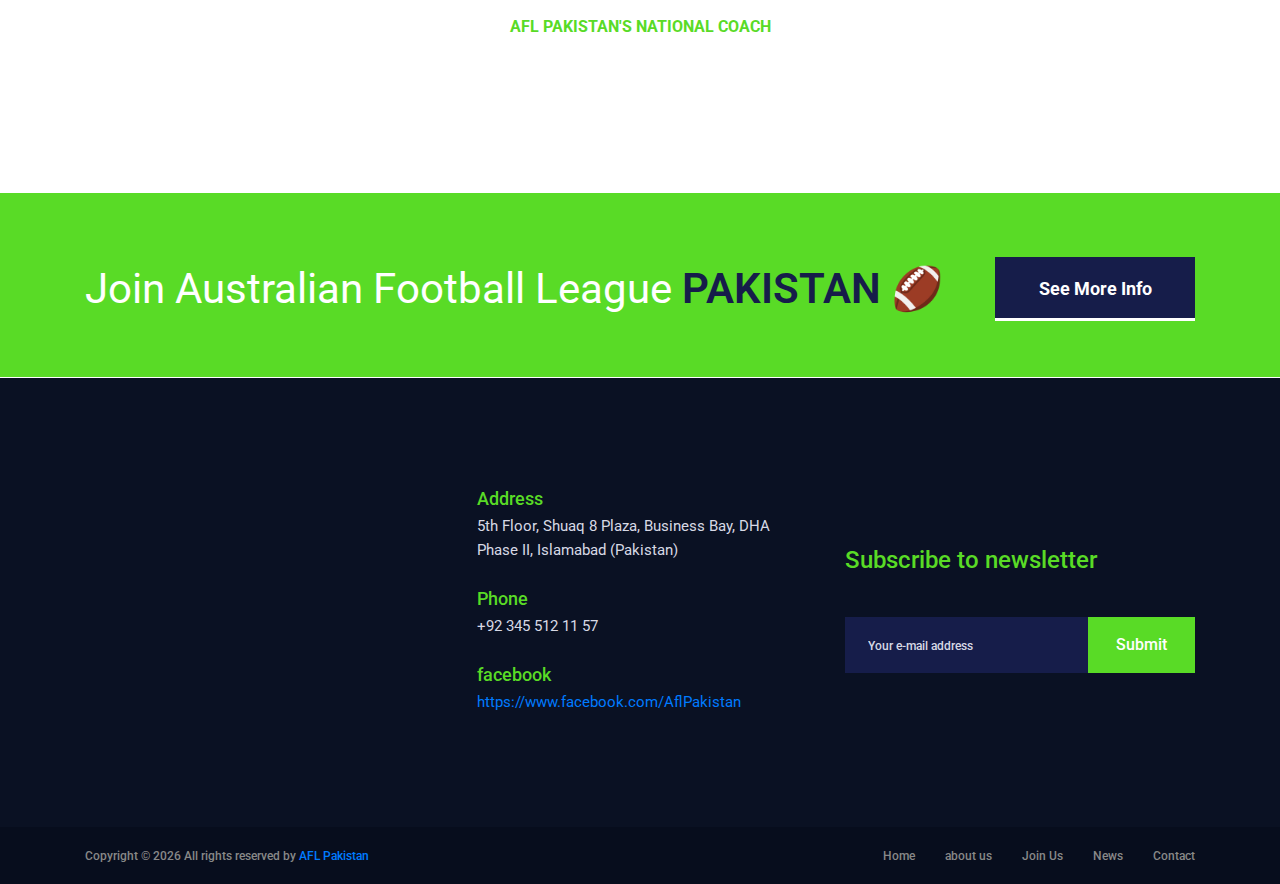
==== commit 5f49651b: "update 2:50am" ====
--- a/about.html
+++ b/about.html
@@ -259,7 +259,7 @@
                             </div>
                             <div class="col-lg-4 order-lg-2 order-1">
                                 <div class="footer_contact_info">
-                                    <div class="footer_logo">
+                                    <div class="text-sm-left  text-center pt-5">
                                         <a href="#"><img width="200" src="images/PAFL-logo.png" alt="" /></a>
                                     </div>
                                     <div class="footer_contact_list">
--- a/styles/about.css
+++ b/styles/about.css
@@ -951,7 +951,6 @@
     margin-left: -6px;
 }
 .footer_contact_info {
-    padding-top: 93px;
     padding-bottom: 113px;
 }
 .footer_contact_list {
@@ -1073,3 +1072,15 @@
 .footer_nav ul li a:hover {
     color: #59db26;
 }
+@media screen and (max-width: 991px) {
+    .newsletter {
+        padding-top: 40px;
+    }
+    }@media screen and (max-width: 1199px) {
+        .team {
+            padding-top: 0%;
+        }
+        .team_large_row {
+            margin-top: 40px;
+        }
+        }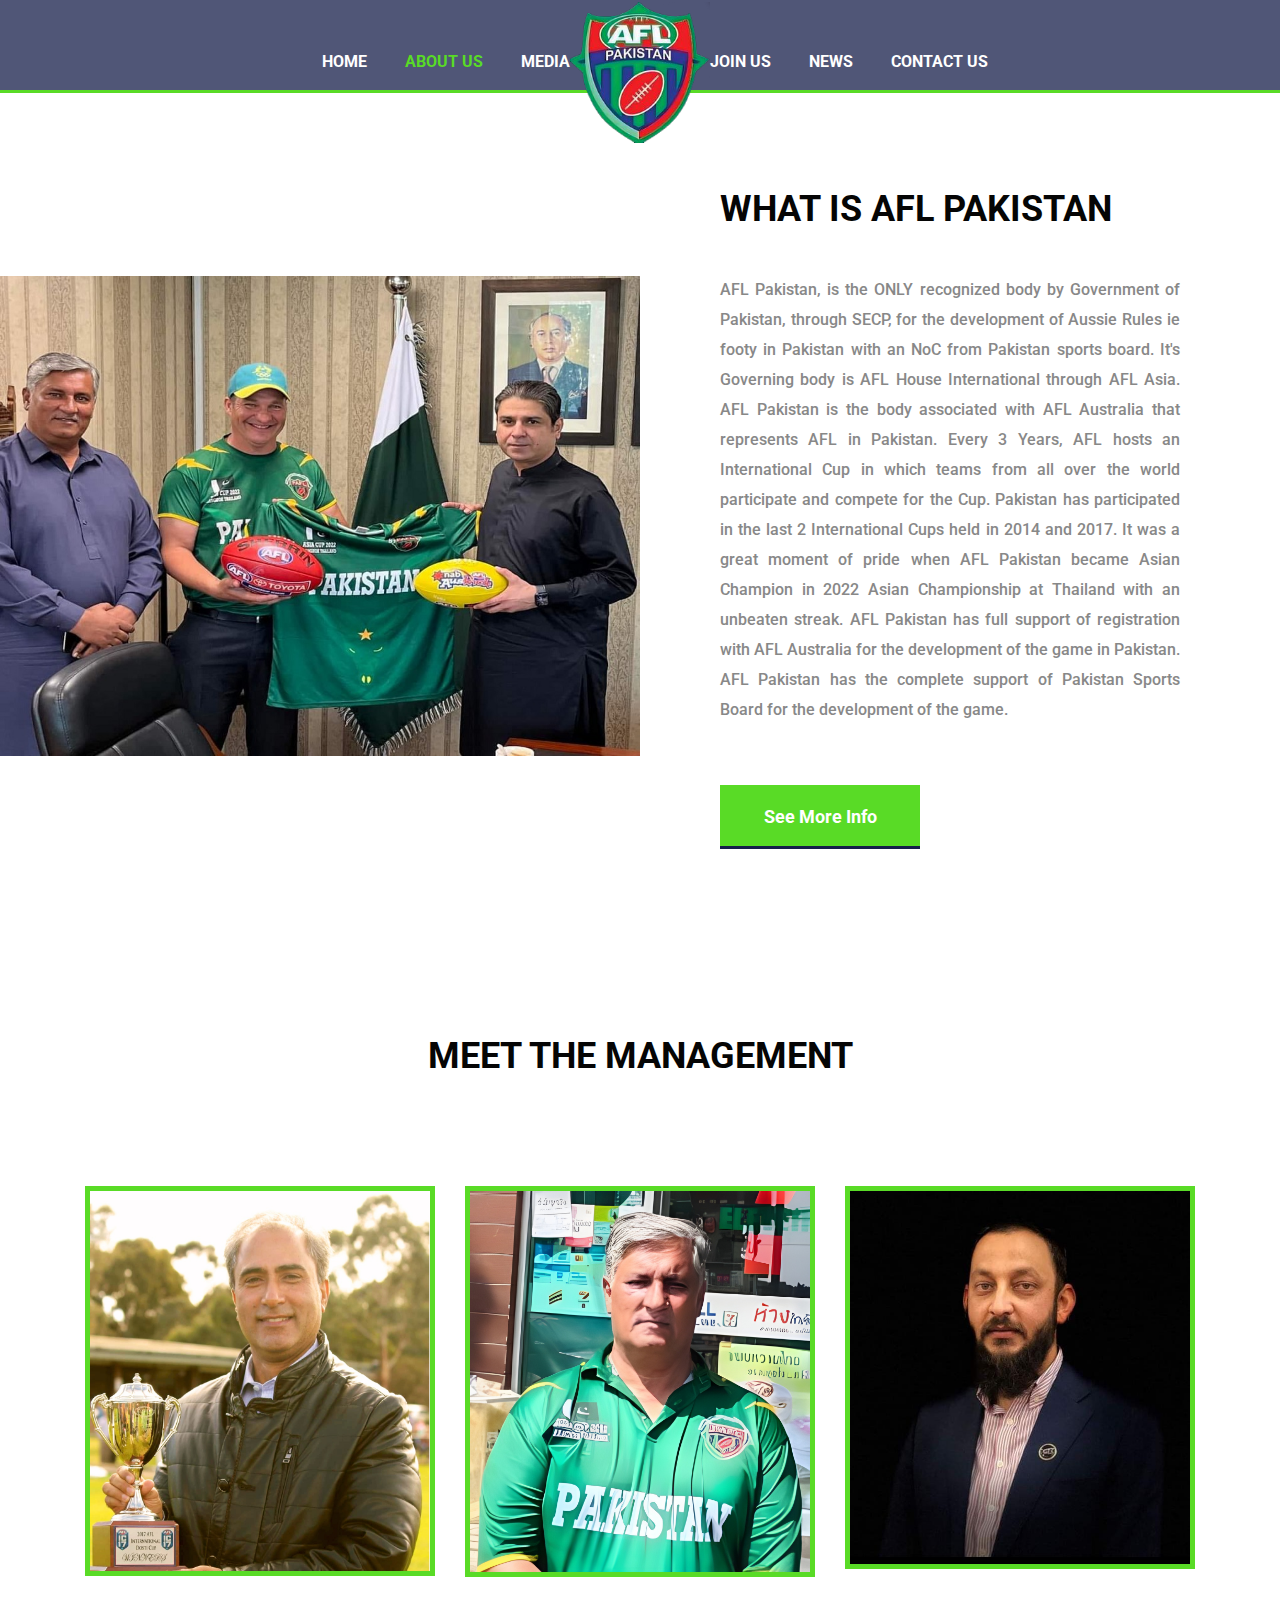
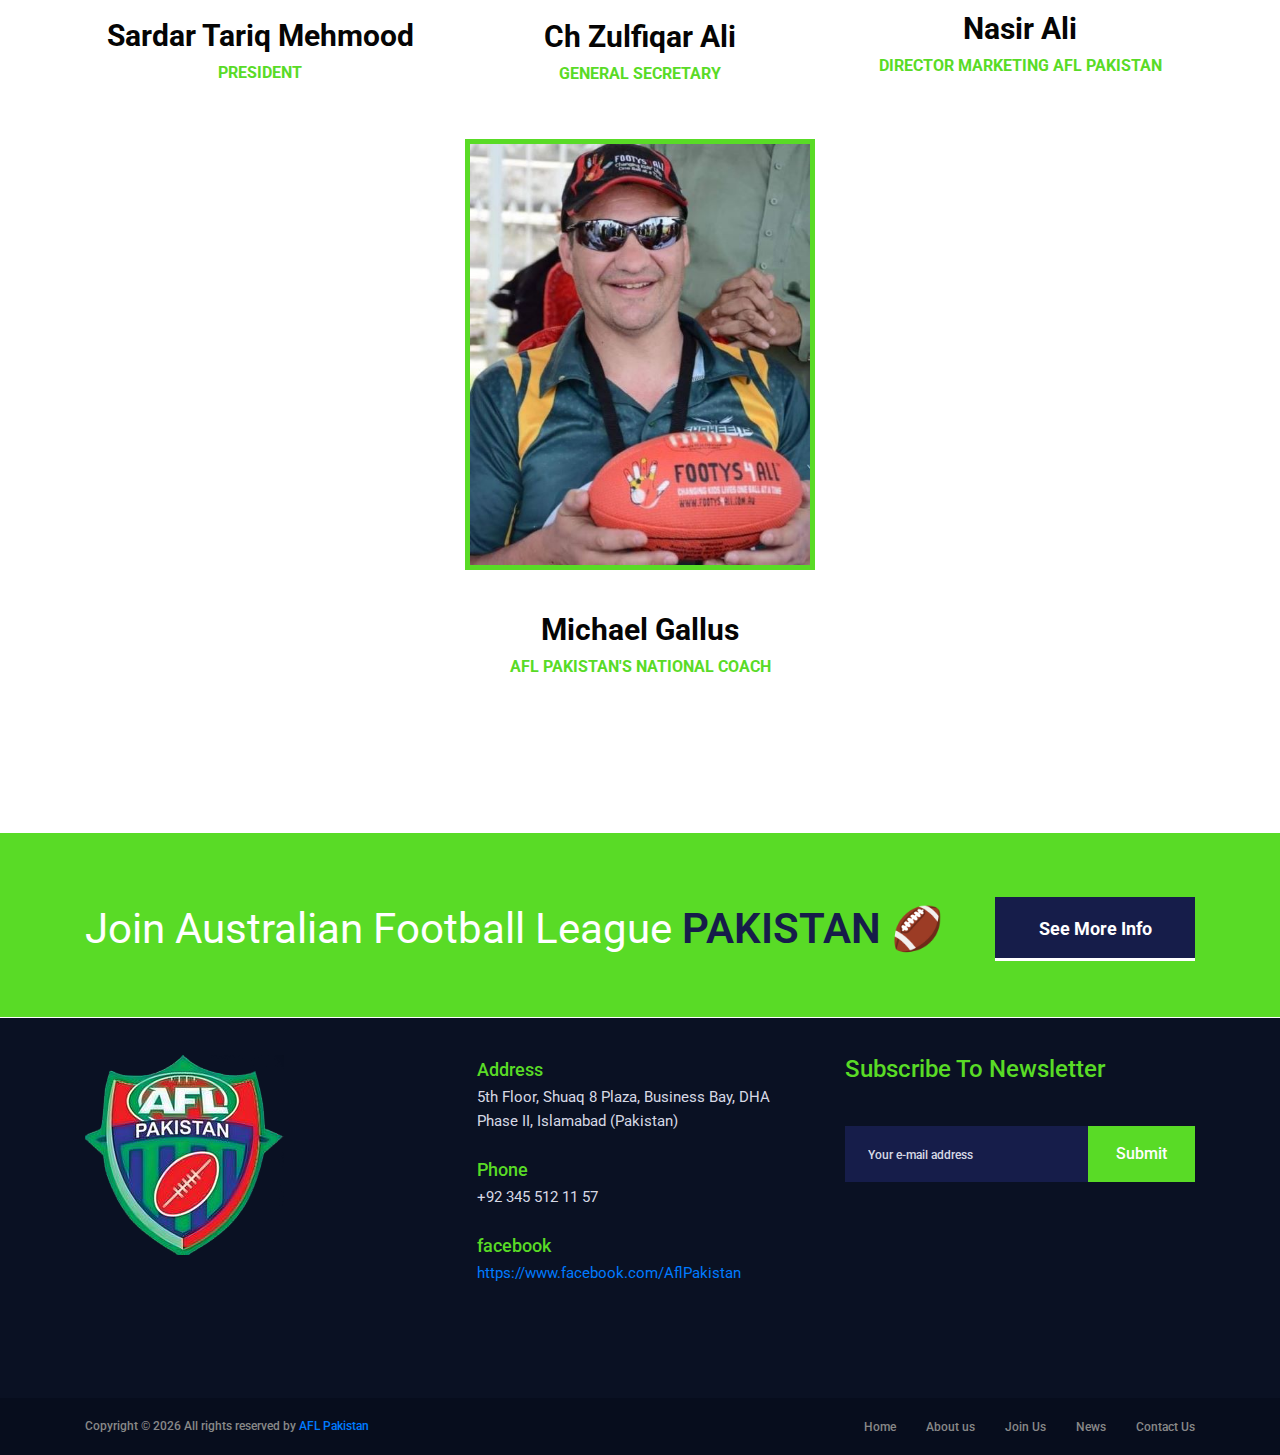
==== commit 3904c6e9: "updated" ====
--- a/about.html
+++ b/about.html
@@ -96,20 +96,20 @@
                                                 </div>
                                                 <ul class="d-flex flex-row align-items-start justify-content-end">
                                                     <li><a href="index.html">home</a></li>
-                                                    <li class="active"><a href="about.html">about the club</a></li>
+                                                    <li class="active"><a href="about.html">About Us</a></li>
                                                     <li><a href="media.html">media</a></li>
                                                 </ul>
                                             </div>
                                             <div class="logo_container text-center">
                                                 <div class="trans_200">
-                                                    <a href="index.html"><img src="images/PAFL-logo.png" alt="" /></a>
+                                                    <a href="index.html"><img src="./images/PAFL_LOGO/PAFL-logo .png" alt="" /></a>
                                                 </div>
                                             </div>
                                             <div>
                                                 <ul class="d-flex flex-row align-items-start justify-content-start">
                                                     <li><a href="join.html">Join Us</a></li>
                                                     <li><a href="blog.html">news</a></li>
-                                                    <li><a href="contact.html">contact</a></li>
+                                                    <li><a href="contact.html">contact us</a></li>
                                                 </ul>
                                             </div>
                                         </div>
@@ -137,11 +137,11 @@
                         <nav class="menu_nav">
                             <ul class="text-right">
                                 <li><a href="index.html">home</a></li>
-                                <li><a href="about.html">about the club</a></li>
+                                <li><a href="about.html">About Us</a></li>
                                 <li><a href="media.html">media</a></li>
                                 <li><a href="join.html">Join Us</a></li>
                                 <li><a href="blog.html">news</a></li>
-                                <li><a href="contact.html">contact</a></li>
+                                <li><a href="contact.html">contact Us</a></li>
                             </ul>
                         </nav>
                     </div>
@@ -153,8 +153,8 @@
                     <div class="row">
                         <div class="col-xl-6 order-xl-1 order-2">
                             <div class="about_image">
-                                <div class="background_image" style="background-image: url(images/about\ image.jpeg); background-size: 100%"></div>
-                                <img src="images/about image.jpeg" alt="" />
+                                <div class="background_image" style="background-image: url('./images/cads/about image.jpeg'); background-size: 100%"></div>
+                                <img src="./images/cads/about image.jpeg" alt="" />
                             </div>
                         </div>
 
@@ -166,13 +166,15 @@
                                             <h1>What is AFL Pakistan</h1>
                                         </div>
                                     </div>
-                                    <div class="about_text">
-                                        <p>AFL Australian football League is the Australian National Sport and was originated in Australia as a sport to keep cricket players active during winters but has grown in leaps and bounds and is the most watched sport in Australia today.</p>
-                                        <p>AFL Pakistan is the body associated with AFL Australia that represents AFL in Pakistan</p>
-                                        <p>Every 3 Years, AFL hosts an International Cup in which teams from all over the world participate and compete for the Cup</p>
-                                        <p>Pakistan has participated in the last 2 International Cups held in 2014 and 2017</p>
-                                        <p>AFL Pakistan has full support of registration with AFL Australia for the development of the game in Pakistan</p>
-                                        <p>AFL Pakistan has the complete support of Pakistan Sports Board for the development of the game.</p>
+                                    <div class="about_text text-justify">
+                                        <p>AFL Pakistan, is the ONLY recognized body by Government of Pakistan, through SECP, for the development of Aussie Rules ie footy in Pakistan with an NoC from Pakistan sports board.
+                                            It's Governing body is AFL House International through AFL Asia.
+                                            AFL Pakistan is the body associated with AFL Australia that represents AFL in Pakistan.
+                                            Every 3 Years, AFL hosts an International Cup in which teams from all over the world participate and compete for the Cup.
+                                            Pakistan has participated in the last 2 International Cups held in 2014 and 2017.
+                                            It was a great moment of pride when AFL Pakistan became Asian Champion in 2022 Asian Championship at Thailand with an unbeaten streak.
+                                            AFL Pakistan has full support of registration with AFL Australia for the development of the game in Pakistan.
+                                            AFL Pakistan has the complete support of Pakistan Sports Board for the development of the game.</p>
                                     </div>
                                     <div class="button about_button"><a href="#">See More Info</a></div>
                                 </div>
@@ -188,7 +190,7 @@
                         <div class="col">
                             <div class="section_title_container text-center">
                                 <div class="section_title">
-                                    <h1>meet the organizers</h1>
+                                    <h1> Meet The Management</h1>
                                 </div>
                             </div>
                         </div>
@@ -196,7 +198,7 @@
                     <div class="row team_large_row justify-content-center">
                         <div class="col-lg-4">
                             <div class="team_large">
-                                <div class="team_large_image" style="border: #59db26 solid 5px"><img src="images/President.jpeg" alt="" /></div>
+                                <div class="team_large_image" style="border: #59db26 solid 5px"><img src="./images/Images/president.jpg" alt="" /></div>
                                 <div class="team_large_content text-center">
                                     <div class="team_large_name"><a href="#">Sardar Tariq Mehmood </a></div>
                                     <div class="team_large_title">President</div>
@@ -206,7 +208,7 @@
 
                         <div class="col-lg-4">
                             <div class="team_large">
-                                <div class="team_large_image" style="border: #59db26 solid 5px"><img src="images/Secretary.jpeg" alt="" /></div>
+                                <div class="team_large_image" style="border: #59db26 solid 5px"><img src="./images/Gallery/GeneralSectry.jpg" alt="" /></div>
                                 <div class="team_large_content text-center">
                                     <div class="team_large_name"><a href="#">Ch Zulfiqar Ali </a></div>
                                     <div class="team_large_title">General Secretary</div>
@@ -215,16 +217,16 @@
                         </div>
                         <div class="col-lg-4">
                             <div class="team_large">
-                                <div class="team_large_image" style="border: #59db26 solid 5px"><img src="images/ceo.jpeg" alt="" /></div>
+                                <div class="team_large_image" style="border: #59db26 solid 5px"><img src="./images/Images/ceo.jpeg" alt="" /></div>
                                 <div class="team_large_content text-center">
                                     <div class="team_large_name"><a href="#">Nasir Ali </a></div>
-                                    <div class="team_large_title">CEO</div>
+                                    <div class="team_large_title">Director Marketing AFL Pakistan</div>
                                 </div>
                             </div>
                         </div>
                         <div class="col-lg-4">
                             <div class="team_large">
-                                <div class="team_large_image" style="border: #59db26 solid 5px"><img src="images/coch.jpeg" alt="" /></div>
+                                <div class="team_large_image" style="border: #59db26 solid 5px"><img src="./images/Images/Michel Gallus.jpg" alt="" /></div>
                                 <div class="team_large_content text-center">
                                     <div class="team_large_name"><a href="#">Michael Gallus</a></div>
                                     <div class="team_large_title">AFL Pakistan's National Coach</div>
@@ -252,16 +254,14 @@
                 <div class="footer_container">
                     <div class="container">
                         <div class="row">
-                            <div class="col-lg-4 order-lg-1 order-3">
-                                <div class="footer_image d-flex flex-column align-items-lg-start align-items-center justify-content-end">
-                                    <div><img src="images/football_PNG52778.png" alt="" /></div>
-                                </div>
-                            </div>
-                            <div class="col-lg-4 order-lg-2 order-1">
+                            <div class="col-lg-4 ">
+                                <div class="footer_image d-flex flex-column align-items-lg-start align-items-center  ">
+                                    <div><img src="images/PAFL_LOGO/PAFL-logo .png" alt="" /></div>
+                                </div>
+                            </div>
+                            <div class="col-lg-4 ">
                                 <div class="footer_contact_info">
-                                    <div class="text-sm-left  text-center pt-5">
-                                        <a href="#"><img width="200" src="images/PAFL-logo.png" alt="" /></a>
-                                    </div>
+                                  
                                     <div class="footer_contact_list">
                                         <ul>
                                             <li>
@@ -282,7 +282,7 @@
                             </div>
                             <div class="col-lg-4 order-lg-3 order-2">
                                 <div class="newsletter">
-                                    <div class="newsletter_title">Subscribe to newsletter</div>
+                                    <div class="newsletter_title">Subscribe To Newsletter</div>
                                     <div class="newsletter_form_container">
                                         <form action="#" class="newsletter_form" id="newsletter_form">
                                             <div class="d-flex flex-row align-items-start justify-content-start">
@@ -313,10 +313,10 @@
                                     <nav class="footer_nav ml-md-auto order-md-2 order-1">
                                         <ul class="d-flex flex-row align-items-start justify-content-start flex-wrap">
                                             <li><a href="index.html">Home</a></li>
-                                            <li><a href="about.html">about us</a></li>
-                                            <li><a href="join-us.html">Join Us</a></li>
+                                            <li><a href="about.html">About us</a></li>
+                                            <li><a href="join.html">Join Us</a></li>
                                             <li><a href="blog.html">News</a></li>
-                                            <li><a href="contact.html">Contact</a></li>
+                                            <li><a href="contact.html">Contact Us</a></li>
                                         </ul>
                                     </nav>
                                 </div>
--- a/styles/about.css
+++ b/styles/about.css
@@ -101,8 +101,6 @@
 ::selection {
     background: #59db26;
     color: #ffffff;
-}
-p::selection {
 }
 h1 {
     font-size: 48px;
@@ -130,13 +128,6 @@
     -webkit-text-shadow: rgba(0, 0, 0, 0.01) 0 0 1px;
     text-shadow: rgba(0, 0, 0, 0.01) 0 0 1px;
     line-height: 1.2;
-}
-h1::selection,
-h2::selection,
-h3::selection,
-h4::selection,
-h5::selection,
-h6::selection {
 }
 img {
     max-width: 100%;
@@ -941,9 +932,7 @@
     background: #0a1123;
 }
 .footer_image {
-    position: absolute;
-    right: 0;
-    bottom: 0;
+    padding-top: 37px;
     width: calc(100% + 12px);
     height: 100%;
 }
@@ -979,7 +968,7 @@
     margin-bottom: 23px;
 }
 .newsletter {
-    padding-top: 168px;
+    padding-top: 37px;
     padding-bottom: 113px;
 }
 .newsletter_title {
